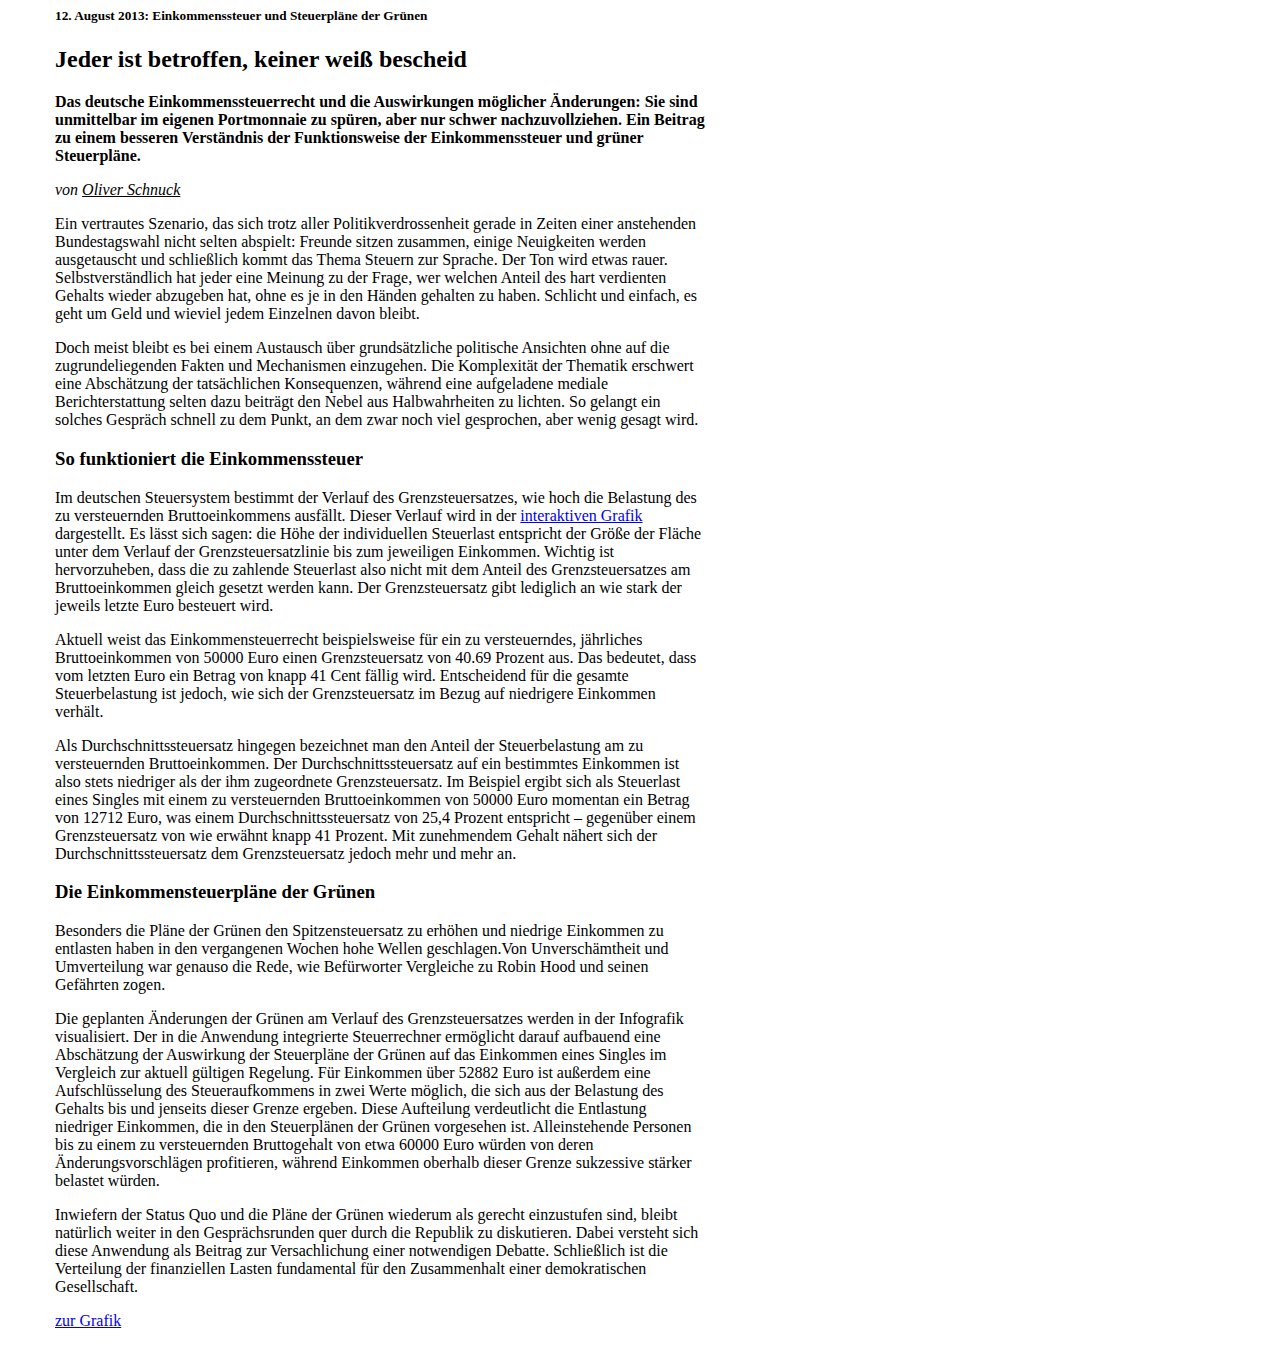
==== artikel.html @ 453a444c "(re)ordering of files" ====
<!DOCTYPE HTML PUBLIC "-//W3C//DTD HTML 4.01 Transitional//EN">

<html>

	<head>
		<title> </title>
	</head>

	<body bgcolor = "#FFFFFF" style="margin-left:55px; font-family:serif; font-size:1.0em"> 

		<div style="width: 650px">
		
			<h5>
				12. August 2013: Einkommenssteuer und Steuerpl&auml;ne der Gr&uuml;nen
			</h5>

			<h2> Jeder ist betroffen, keiner wei&szlig; bescheid </h2>

			<p><b>
				Das deutsche Einkommenssteuerrecht und die Auswirkungen m&ouml;glicher &Auml;nderungen: Sie sind unmittelbar im eigenen Portmonnaie zu sp&uuml;ren, aber nur schwer nachzuvollziehen. Ein Beitrag zu einem besseren Verst&auml;ndnis der Funktionsweise der Einkommenssteuer und gr&uuml;ner Steuerpl&auml;ne.
			</b></p>

			<p> <i> von <u> Oliver Schnuck </u> </i></p>

			<p> Ein vertrautes Szenario, das sich trotz aller Politikverdrossenheit gerade in Zeiten einer anstehenden Bundestagswahl nicht selten abspielt: Freunde sitzen zusammen, einige Neuigkeiten werden ausgetauscht und schlie&szlig;lich kommt das Thema Steuern zur Sprache. Der Ton wird etwas rauer. Selbstverst&auml;ndlich hat jeder eine Meinung zu der Frage, wer welchen Anteil des hart verdienten Gehalts wieder abzugeben hat, ohne es je in den H&auml;nden gehalten zu haben. Schlicht und einfach, es geht um Geld und wieviel jedem Einzelnen davon bleibt.
			</p>

			<p> Doch meist bleibt es bei einem Austausch &uuml;ber grunds&auml;tzliche politische Ansichten ohne auf die zugrundeliegenden Fakten und Mechanismen einzugehen. Die Komplexit&auml;t der Thematik erschwert eine Absch&auml;tzung der tats&auml;chlichen Konsequenzen, w&auml;hrend eine aufgeladene mediale Berichterstattung selten dazu beitr&auml;gt den Nebel aus Halbwahrheiten zu lichten. So gelangt ein solches Gespr&auml;ch schnell zu dem Punkt, an dem zwar noch viel gesprochen, aber wenig gesagt wird.
			</p>

			<h3> So funktioniert die Einkommenssteuer </h3>

			<p> Im deutschen Steuersystem bestimmt der Verlauf des Grenzsteuersatzes, wie hoch die Belastung des zu versteuernden Bruttoeinkommens ausf&auml;llt. Dieser Verlauf wird in der <a href='./index.html'> interaktiven Grafik </a> dargestellt. Es l&auml;sst sich sagen: die H&ouml;he der individuellen Steuerlast entspricht der Gr&ouml;&szlig;e der Fl&auml;che unter dem Verlauf der Grenzsteuersatzlinie bis zum jeweiligen Einkommen. Wichtig ist hervorzuheben, dass die zu zahlende Steuerlast also nicht mit dem Anteil des Grenzsteuersatzes am Bruttoeinkommen gleich gesetzt werden kann. Der Grenzsteuersatz gibt lediglich an wie stark der jeweils letzte Euro besteuert wird.

			</p>

			<p> Aktuell weist das Einkommensteuerrecht beispielsweise f&uuml;r ein zu versteuerndes, j&auml;hrliches Bruttoeinkommen von 50000 Euro einen Grenzsteuersatz von 40.69 Prozent aus. Das bedeutet, dass vom letzten Euro ein Betrag von knapp 41 Cent f&auml;llig wird. Entscheidend f&uuml;r die gesamte Steuerbelastung ist jedoch, wie sich der Grenzsteuersatz im Bezug auf niedrigere Einkommen verh&auml;lt. 
			</p>

			<p> Als Durchschnittssteuersatz hingegen bezeichnet man den Anteil der Steuerbelastung am zu versteuernden Bruttoeinkommen. Der Durchschnittssteuersatz auf ein bestimmtes Einkommen ist also stets niedriger als der ihm zugeordnete Grenzsteuersatz. Im Beispiel ergibt sich als Steuerlast eines Singles mit einem zu versteuernden Bruttoeinkommen von 50000 Euro momentan ein Betrag von 12712 Euro, was einem Durchschnittssteuersatz von 25,4 Prozent entspricht &ndash; gegen&uuml;ber einem Grenzsteuersatz von wie erw&auml;hnt knapp 41 Prozent. Mit zunehmendem Gehalt n&auml;hert sich der Durchschnittssteuersatz dem Grenzsteuersatz jedoch mehr und mehr an. 
			</p>

			<h3> Die Einkommensteuerpl&auml;ne der Gr&uuml;nen </h3>

			<p> Besonders die Pl&auml;ne der Gr&uuml;nen den Spitzensteuersatz zu erh&ouml;hen und niedrige Einkommen zu entlasten haben in den vergangenen Wochen hohe Wellen geschlagen.Von Unversch&auml;mtheit und Umverteilung war genauso die Rede, wie Bef&uuml;rworter Vergleiche zu Robin Hood und seinen Gef&auml;hrten zogen. 
			</p>

			<p> Die geplanten &Auml;nderungen der Gr&uuml;nen am Verlauf des Grenzsteuersatzes werden in der Infografik visualisiert. Der in die Anwendung integrierte Steuerrechner erm&ouml;glicht darauf aufbauend eine Absch&auml;tzung der Auswirkung der Steuerpl&auml;ne der Gr&uuml;nen auf das Einkommen eines Singles im Vergleich zur aktuell g&uuml;ltigen Regelung. F&uuml;r Einkommen &uuml;ber 52882 Euro ist au&szlig;erdem eine Aufschl&uuml;sselung des Steueraufkommens in zwei Werte m&ouml;glich, die sich aus der Belastung des Gehalts bis und jenseits dieser Grenze ergeben. Diese Aufteilung verdeutlicht die Entlastung niedriger Einkommen, die in den Steuerpl&auml;nen der Gr&uuml;nen vorgesehen ist. Alleinstehende Personen bis zu einem zu versteuernden Bruttogehalt von etwa 60000 Euro w&uuml;rden von deren &Auml;nderungsvorschl&auml;gen profitieren, w&auml;hrend Einkommen oberhalb dieser Grenze sukzessive st&auml;rker belastet w&uuml;rden. 
			<p>

			<p> Inwiefern der Status Quo und die Pl&auml;ne der Gr&uuml;nen wiederum als gerecht einzustufen sind, bleibt nat&uuml;rlich weiter in den Gespr&auml;chsrunden quer durch die Republik zu diskutieren. Dabei versteht sich diese Anwendung als Beitrag zur Versachlichung einer notwendigen Debatte. Schlie&szlig;lich ist die Verteilung der finanziellen Lasten fundamental f&uuml;r den Zusammenhalt einer demokratischen Gesellschaft.
			</p>
			
			<p> <a href = "./index.html"> zur Grafik </a> </p>


			

	</body>

</html>
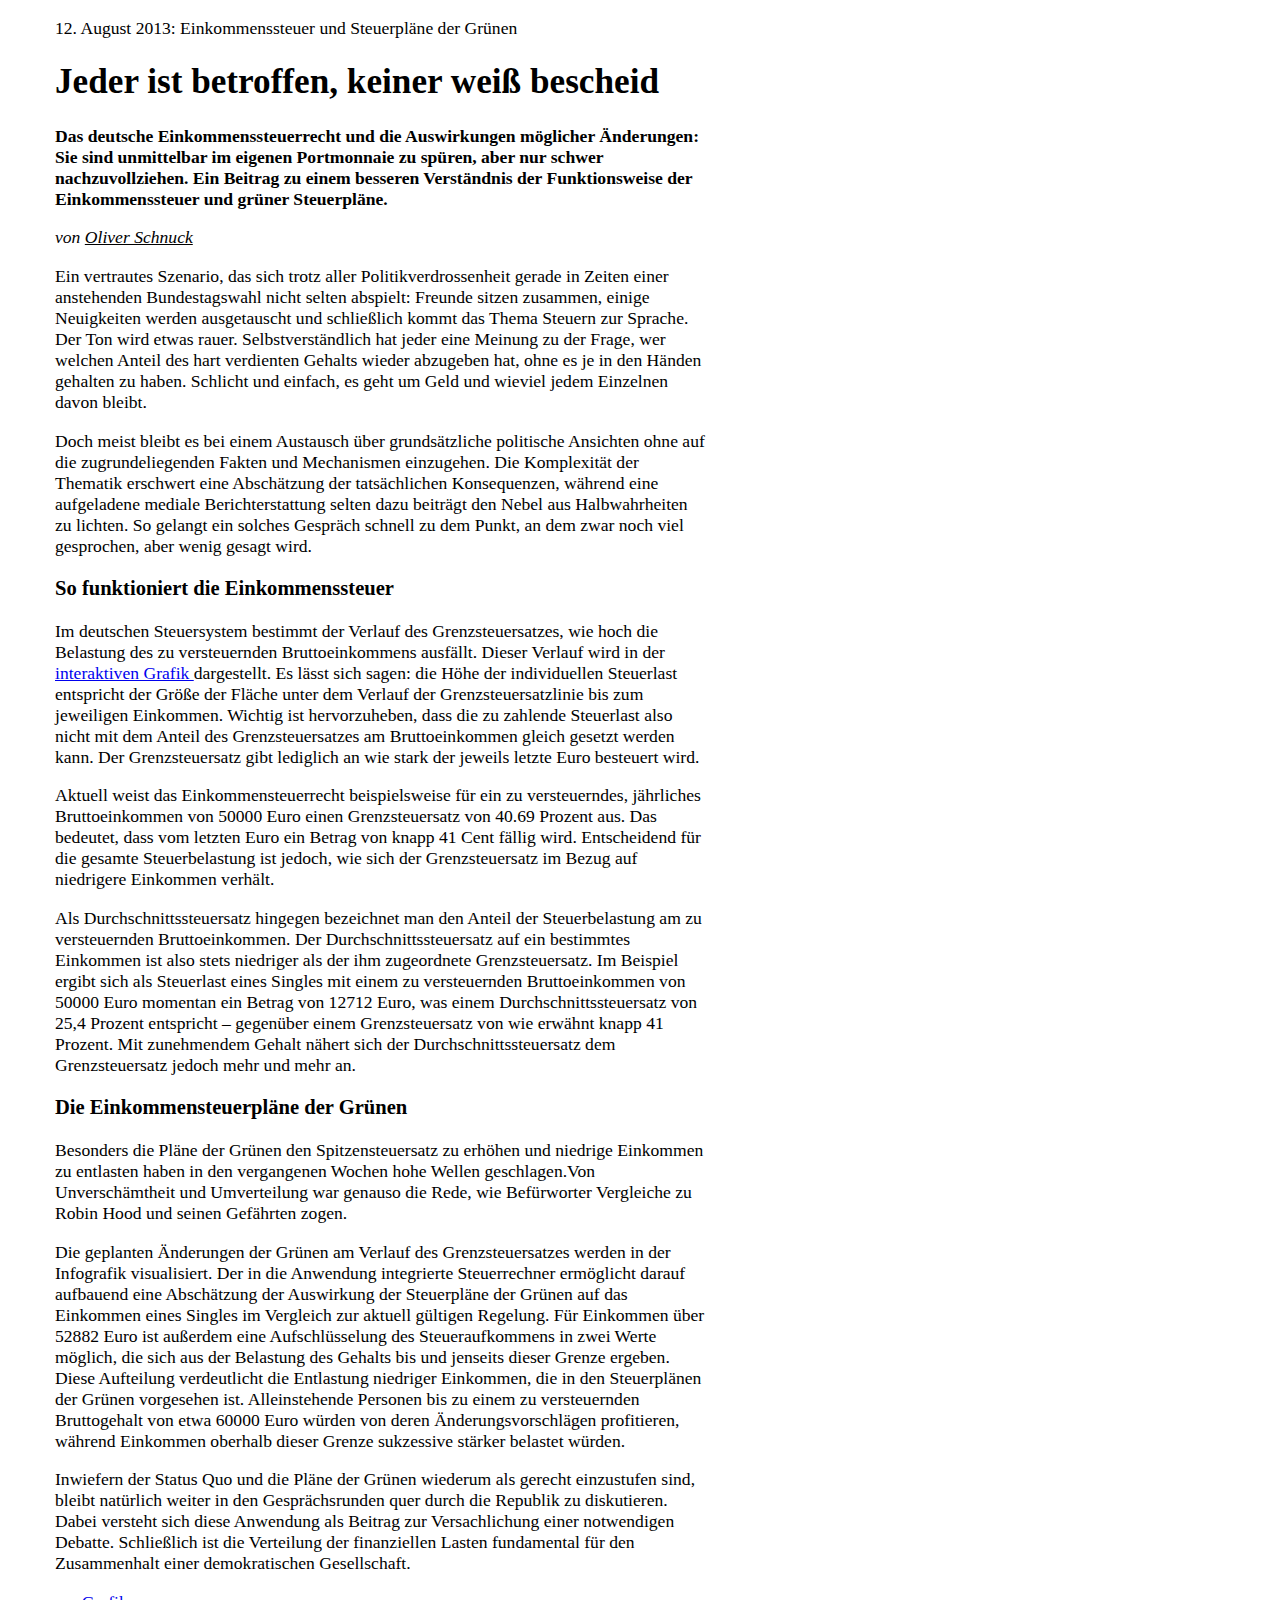
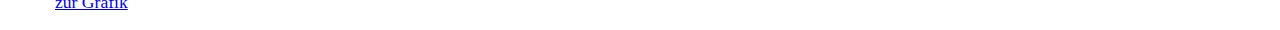
==== commit 70fb6b0a: "modified font-family and font-size, changed h5 to p" ====
--- a/artikel.html
+++ b/artikel.html
@@ -1,4 +1,4 @@
-<!DOCTYPE HTML PUBLIC "-//W3C//DTD HTML 4.01 Transitional//EN">
+<!DOCTYPE html> 
 
 <html>
 
@@ -6,15 +6,15 @@
 		<title> </title>
 	</head>
 
-	<body bgcolor = "#FFFFFF" style="margin-left:55px; font-family:serif; font-size:1.0em"> 
+	<body bgcolor = "#FFFFFF" style="margin-left:55px; font-family:'Times New Roman', serif; font-size:1.1em"> 
 
 		<div style="width: 650px">
 		
-			<h5>
+			<p>
 				12. August 2013: Einkommenssteuer und Steuerpl&auml;ne der Gr&uuml;nen
-			</h5>
+			</p>
 
-			<h2> Jeder ist betroffen, keiner wei&szlig; bescheid </h2>
+			<h1> Jeder ist betroffen, keiner wei&szlig; bescheid </h1>
 
 			<p><b>
 				Das deutsche Einkommenssteuerrecht und die Auswirkungen m&ouml;glicher &Auml;nderungen: Sie sind unmittelbar im eigenen Portmonnaie zu sp&uuml;ren, aber nur schwer nachzuvollziehen. Ein Beitrag zu einem besseren Verst&auml;ndnis der Funktionsweise der Einkommenssteuer und gr&uuml;ner Steuerpl&auml;ne.
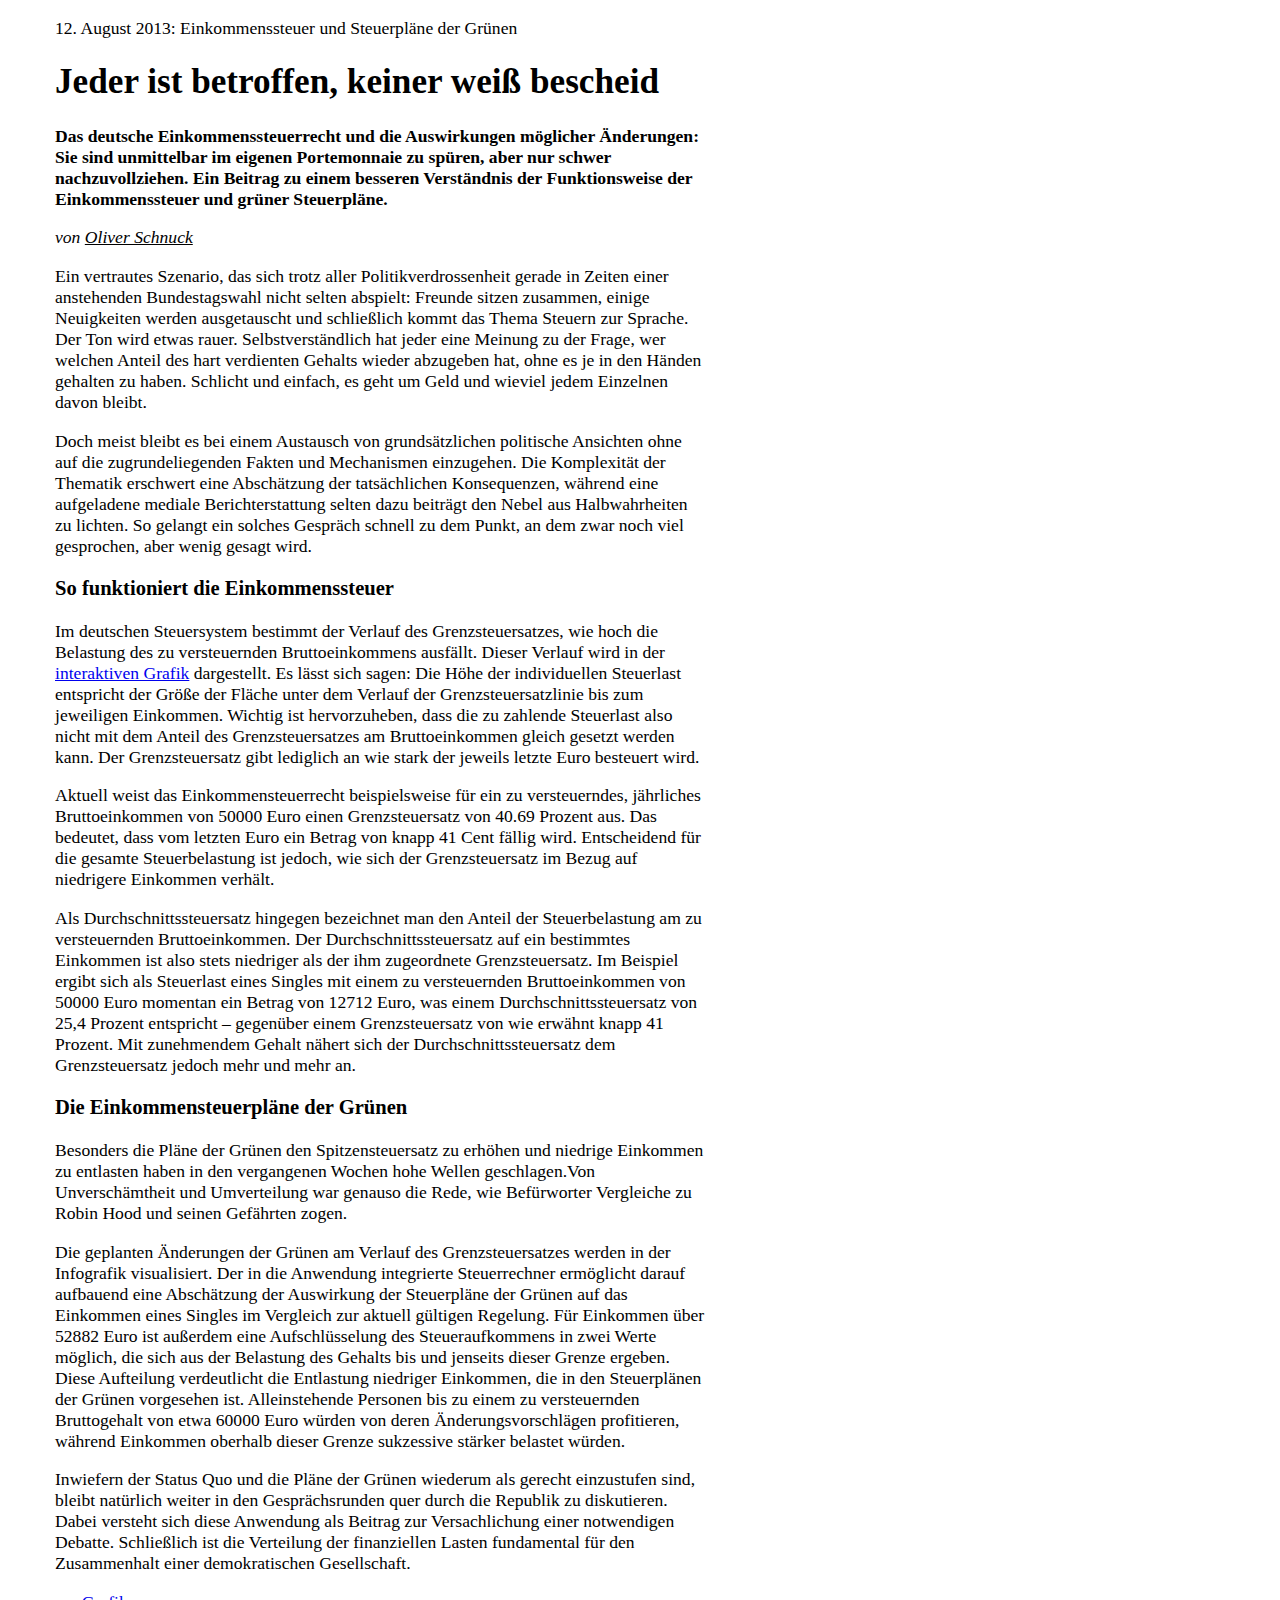
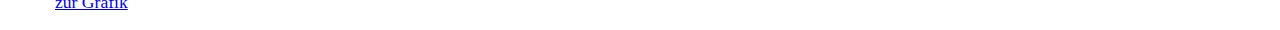
==== commit e7f4244c: "splitted html, css and json; proper division of style and structure" ====
--- a/artikel.html
+++ b/artikel.html
@@ -4,6 +4,7 @@
 
 	<head>
 		<title> </title>
+		<link rel="stylesheet" type="text/css" href="artikel.css"/> 
 	</head>
 
 	<body bgcolor = "#FFFFFF" style="margin-left:55px; font-family:'Times New Roman', serif; font-size:1.1em"> 
@@ -16,21 +17,21 @@
 
 			<h1> Jeder ist betroffen, keiner wei&szlig; bescheid </h1>
 
-			<p><b>
-				Das deutsche Einkommenssteuerrecht und die Auswirkungen m&ouml;glicher &Auml;nderungen: Sie sind unmittelbar im eigenen Portmonnaie zu sp&uuml;ren, aber nur schwer nachzuvollziehen. Ein Beitrag zu einem besseren Verst&auml;ndnis der Funktionsweise der Einkommenssteuer und gr&uuml;ner Steuerpl&auml;ne.
-			</b></p>
+			<p id="teaser">
+				Das deutsche Einkommenssteuerrecht und die Auswirkungen m&ouml;glicher &Auml;nderungen: Sie sind unmittelbar im eigenen Portemonnaie zu sp&uuml;ren, aber nur schwer nachzuvollziehen. Ein Beitrag zu einem besseren Verst&auml;ndnis der Funktionsweise der Einkommenssteuer und gr&uuml;ner Steuerpl&auml;ne.
+			</p>
 
 			<p> <i> von <u> Oliver Schnuck </u> </i></p>
 
 			<p> Ein vertrautes Szenario, das sich trotz aller Politikverdrossenheit gerade in Zeiten einer anstehenden Bundestagswahl nicht selten abspielt: Freunde sitzen zusammen, einige Neuigkeiten werden ausgetauscht und schlie&szlig;lich kommt das Thema Steuern zur Sprache. Der Ton wird etwas rauer. Selbstverst&auml;ndlich hat jeder eine Meinung zu der Frage, wer welchen Anteil des hart verdienten Gehalts wieder abzugeben hat, ohne es je in den H&auml;nden gehalten zu haben. Schlicht und einfach, es geht um Geld und wieviel jedem Einzelnen davon bleibt.
 			</p>
 
-			<p> Doch meist bleibt es bei einem Austausch &uuml;ber grunds&auml;tzliche politische Ansichten ohne auf die zugrundeliegenden Fakten und Mechanismen einzugehen. Die Komplexit&auml;t der Thematik erschwert eine Absch&auml;tzung der tats&auml;chlichen Konsequenzen, w&auml;hrend eine aufgeladene mediale Berichterstattung selten dazu beitr&auml;gt den Nebel aus Halbwahrheiten zu lichten. So gelangt ein solches Gespr&auml;ch schnell zu dem Punkt, an dem zwar noch viel gesprochen, aber wenig gesagt wird.
+			<p> Doch meist bleibt es bei einem Austausch von grunds&auml;tzlichen politische Ansichten ohne auf die zugrundeliegenden Fakten und Mechanismen einzugehen. Die Komplexit&auml;t der Thematik erschwert eine Absch&auml;tzung der tats&auml;chlichen Konsequenzen, w&auml;hrend eine aufgeladene mediale Berichterstattung selten dazu beitr&auml;gt den Nebel aus Halbwahrheiten zu lichten. So gelangt ein solches Gespr&auml;ch schnell zu dem Punkt, an dem zwar noch viel gesprochen, aber wenig gesagt wird.
 			</p>
 
 			<h3> So funktioniert die Einkommenssteuer </h3>
 
-			<p> Im deutschen Steuersystem bestimmt der Verlauf des Grenzsteuersatzes, wie hoch die Belastung des zu versteuernden Bruttoeinkommens ausf&auml;llt. Dieser Verlauf wird in der <a href='./index.html'> interaktiven Grafik </a> dargestellt. Es l&auml;sst sich sagen: die H&ouml;he der individuellen Steuerlast entspricht der Gr&ouml;&szlig;e der Fl&auml;che unter dem Verlauf der Grenzsteuersatzlinie bis zum jeweiligen Einkommen. Wichtig ist hervorzuheben, dass die zu zahlende Steuerlast also nicht mit dem Anteil des Grenzsteuersatzes am Bruttoeinkommen gleich gesetzt werden kann. Der Grenzsteuersatz gibt lediglich an wie stark der jeweils letzte Euro besteuert wird.
+			<p> Im deutschen Steuersystem bestimmt der Verlauf des Grenzsteuersatzes, wie hoch die Belastung des zu versteuernden Bruttoeinkommens ausf&auml;llt. Dieser Verlauf wird in der <a href='./index.html'>interaktiven Grafik</a> dargestellt. Es l&auml;sst sich sagen: Die H&ouml;he der individuellen Steuerlast entspricht der Gr&ouml;&szlig;e der Fl&auml;che unter dem Verlauf der Grenzsteuersatzlinie bis zum jeweiligen Einkommen. Wichtig ist hervorzuheben, dass die zu zahlende Steuerlast also nicht mit dem Anteil des Grenzsteuersatzes am Bruttoeinkommen gleich gesetzt werden kann. Der Grenzsteuersatz gibt lediglich an wie stark der jeweils letzte Euro besteuert wird.
 
 			</p>
 
--- a/artikel.css
+++ b/artikel.css
@@ -0,0 +1,3 @@
+body { margin-left:55px; font-family:'Times New Roman', serif; font-size:1.1em }
+body > div { width: 650px }
+#teaser { font-weight:600 }
